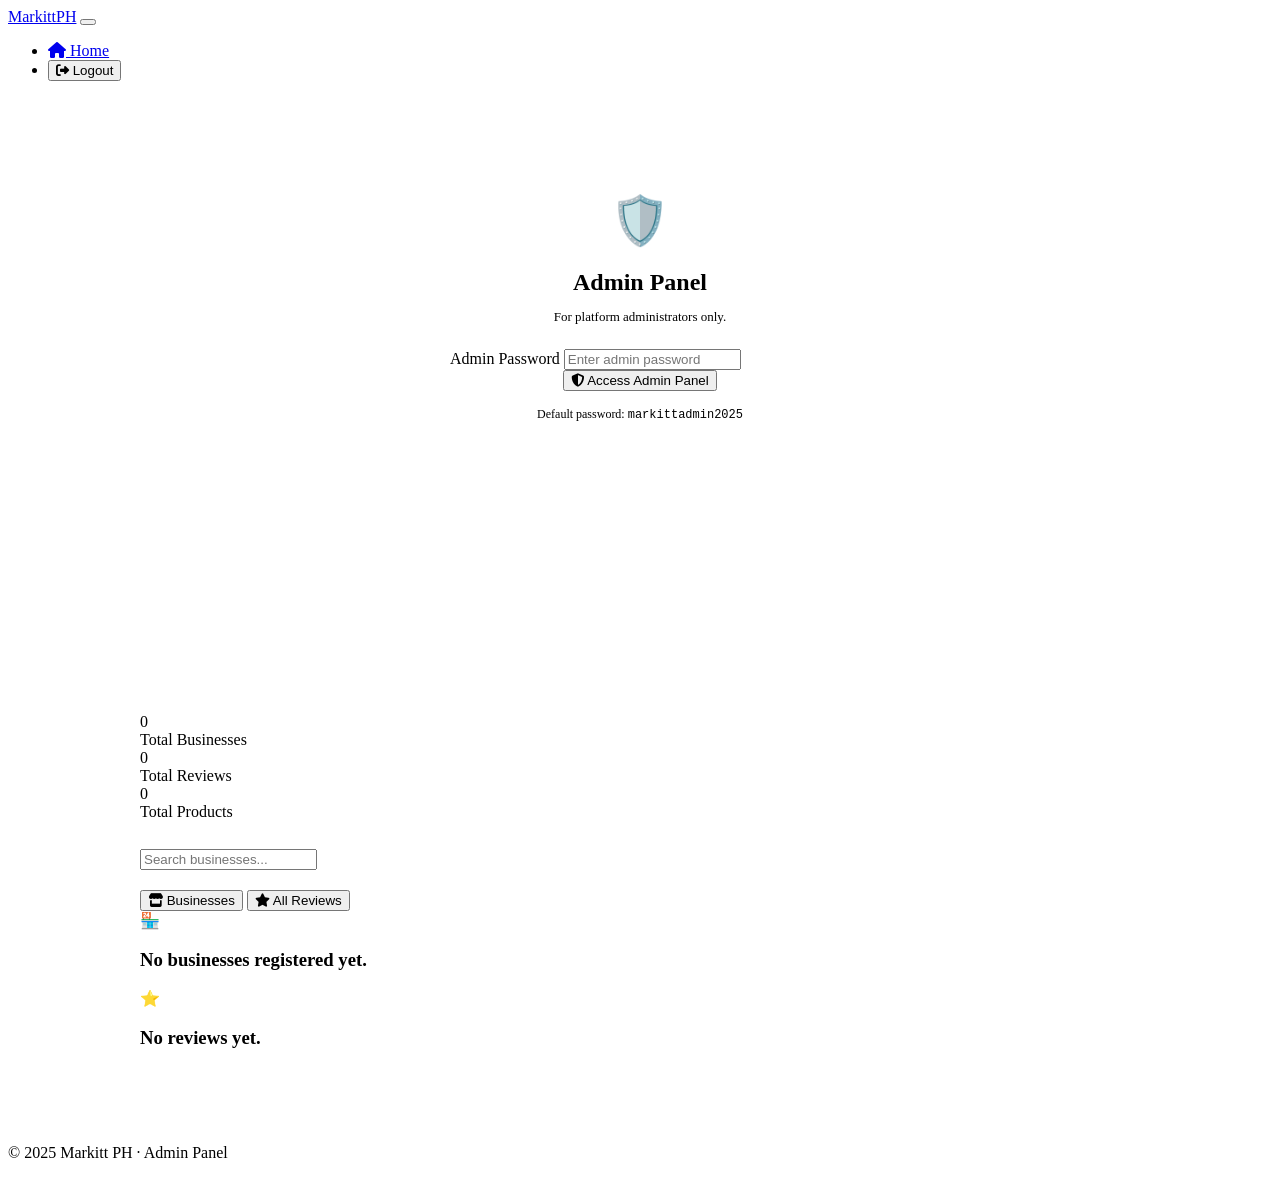
==== admin.html @ 1a279815 "Add files via upload" ====
<!DOCTYPE html>
<html lang="en">
<head>
  <meta charset="UTF-8" />
  <meta name="viewport" content="width=device-width, initial-scale=1.0" />
  <title>Admin Panel — Markitt PH</title>
  <link rel="stylesheet" href="css/styles.css" />
  <link rel="stylesheet" href="https://cdnjs.cloudflare.com/ajax/libs/font-awesome/6.5.0/css/all.min.css" />
  <style>
    .admin-wrap { max-width: 1000px; margin: 0 auto; padding: 32px 20px 60px; }
    .admin-login-card { max-width: 380px; margin: 80px auto; background: var(--white); border-radius: var(--radius); box-shadow: var(--shadow); padding: 32px; text-align: center; }
    .biz-row {
      background: var(--white);
      border-radius: var(--radius);
      box-shadow: var(--shadow);
      padding: 16px 20px;
      display: flex;
      align-items: center;
      gap: 14px;
      margin-bottom: 10px;
    }
    .biz-row-info { flex: 1; }
    .biz-row-info .name { font-weight: 700; color: var(--blue); font-size: 14px; }
    .biz-row-info .meta { font-size: 12px; color: var(--grey-dk); margin-top: 2px; }
    .biz-row-actions { display: flex; gap: 6px; flex-wrap: wrap; }
  </style>
</head>
<body>

  <nav class="navbar">
    <div class="navbar-inner">
      <a href="index.html" class="navbar-brand">Markitt<span>PH</span></a>
      <button class="nav-toggle" id="navToggle"><span></span><span></span><span></span></button>
      <ul class="navbar-links" id="navLinks">
        <li><a href="index.html"><i class="fa fa-home"></i> Home</a></li>
        <li><button class="btn btn-danger btn-sm" onclick="adminLogout()"><i class="fa fa-sign-out-alt"></i> Logout</button></li>
      </ul>
    </div>
  </nav>

  <!-- ── Admin Login ─────────────────────────────────────────── -->
  <div id="adminLoginScreen">
    <div class="admin-login-card">
      <div style="font-size:48px;margin-bottom:16px;">🛡️</div>
      <h2 style="margin-bottom:6px;">Admin Panel</h2>
      <p style="font-size:13px;color:var(--grey-dk);margin-bottom:24px;">For platform administrators only.</p>
      <div id="adminLoginAlert"></div>
      <div class="form-group" style="text-align:left;">
        <label class="form-label">Admin Password</label>
        <input type="password" class="form-control" id="adminPassInput" placeholder="Enter admin password"
               onkeydown="if(event.key==='Enter') adminLogin()" />
        <div class="form-error" id="errAdminPass"></div>
      </div>
      <button class="btn btn-secondary btn-block" onclick="adminLogin()">
        <i class="fa fa-shield-alt"></i> Access Admin Panel
      </button>
      <p style="margin-top:16px;font-size:12px;color:var(--grey-dk);">Default password: <code>markittadmin2025</code></p>
    </div>
  </div>

  <!-- ── Admin Dashboard ────────────────────────────────────── -->
  <div id="adminDashboard" class="hidden">

    <div class="page-hero" style="padding:28px 20px 22px;background:linear-gradient(135deg,var(--blue),#0D2347);">
      <h1 style="font-size:1.4rem;color:#fff;"><i class="fa fa-shield-alt"></i> Admin Panel</h1>
      <p style="color:rgba(255,255,255,0.8);font-size:13px;">Manage all listings and reviews on Markitt PH.</p>
    </div>

    <div class="admin-wrap">

      <!-- Analytics -->
      <div class="analytics-grid" style="margin-bottom:28px;">
        <div class="analytics-card">
          <div class="metric" id="adminTotalBiz">0</div>
          <div class="label">Total Businesses</div>
        </div>
        <div class="analytics-card" style="border-top-color:var(--green)">
          <div class="metric" id="adminTotalReviews">0</div>
          <div class="label">Total Reviews</div>
        </div>
        <div class="analytics-card" style="border-top-color:var(--orange)">
          <div class="metric" id="adminTotalProducts">0</div>
          <div class="label">Total Products</div>
        </div>
      </div>

      <!-- Search -->
      <div class="form-group" style="margin-bottom:20px;">
        <input type="text" class="form-control" id="adminSearch" placeholder="Search businesses..." oninput="renderAdminBiz()" />
      </div>

      <!-- Tabs -->
      <div class="tab-bar">
        <button class="tab-btn active" onclick="switchAdminTab('businesses', this)">
          <i class="fa fa-store"></i> Businesses
        </button>
        <button class="tab-btn" onclick="switchAdminTab('reviews', this)">
          <i class="fa fa-star"></i> All Reviews
        </button>
      </div>

      <!-- Businesses -->
      <div class="tab-panel active" id="admin-tab-businesses">
        <div id="adminBizList"></div>
        <div class="empty-state hidden" id="adminNoBiz">
          <div class="empty-icon">🏪</div>
          <h3>No businesses registered yet.</h3>
        </div>
      </div>

      <!-- All Reviews -->
      <div class="tab-panel" id="admin-tab-reviews">
        <div id="adminReviewList"></div>
        <div class="empty-state hidden" id="adminNoReviews">
          <div class="empty-icon">⭐</div>
          <h3>No reviews yet.</h3>
        </div>
      </div>

    </div><!-- /admin-wrap -->
  </div><!-- /adminDashboard -->

  <footer class="site-footer">
    <p>© 2025 Markitt PH · Admin Panel</p>
  </footer>
  <div id="toast"></div>

  <script src="js/utils.js"></script>
  <script src="js/admin.js"></script>
  <script>
    document.getElementById('navToggle').addEventListener('click', () => {
      document.getElementById('navLinks').classList.toggle('open');
    });
  </script>
</body>
</html>
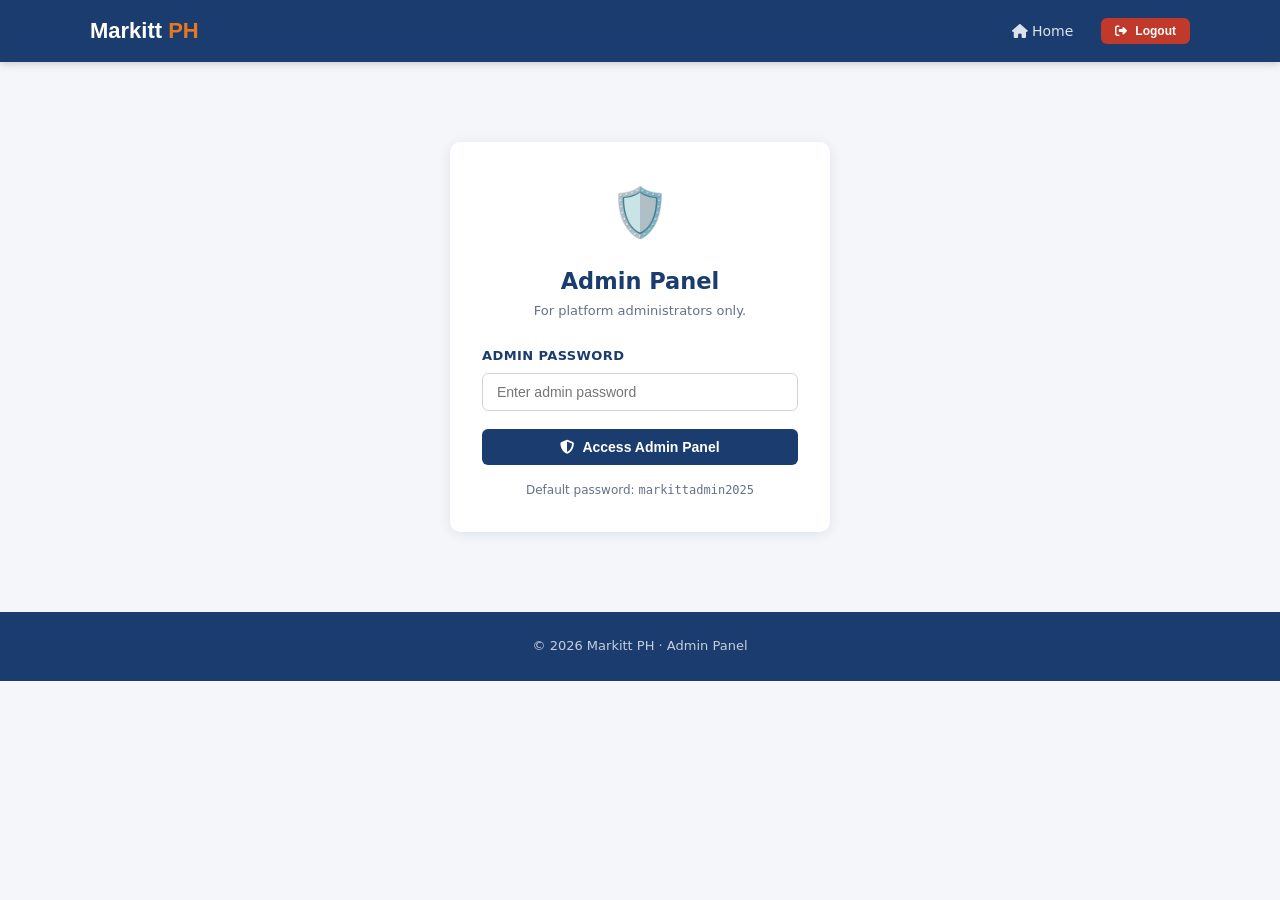
==== commit 3db1e9a3: "Add files via upload" ====
--- a/admin.html
+++ b/admin.html
@@ -4,7 +4,7 @@
   <meta charset="UTF-8" />
   <meta name="viewport" content="width=device-width, initial-scale=1.0" />
   <title>Admin Panel — Markitt PH</title>
-  <link rel="stylesheet" href="css/styles.css" />
+  <link rel="stylesheet" href="styles.css" />
   <link rel="stylesheet" href="https://cdnjs.cloudflare.com/ajax/libs/font-awesome/6.5.0/css/all.min.css" />
   <style>
     .admin-wrap { max-width: 1000px; margin: 0 auto; padding: 32px 20px 60px; }
@@ -121,12 +121,12 @@
   </div><!-- /adminDashboard -->
 
   <footer class="site-footer">
-    <p>© 2025 Markitt PH · Admin Panel</p>
+    <p>© 2026 Markitt PH · Admin Panel</p>
   </footer>
   <div id="toast"></div>
 
-  <script src="js/utils.js"></script>
-  <script src="js/admin.js"></script>
+  <script src="utils.js"></script>
+  <script src="admin.js"></script>
   <script>
     document.getElementById('navToggle').addEventListener('click', () => {
       document.getElementById('navLinks').classList.toggle('open');
--- a/styles.css
+++ b/styles.css
@@ -0,0 +1,563 @@
+/* ============================================================
+   MARKITT PH — Main Stylesheet
+   Colours: Blue #1A3C6E | Orange #E87722 | Green #2D6A4F
+   Font: Poppins (headings) | Inter (body)
+   ============================================================ */
+
+@import url('https://fonts.googleapis.com/css2?family=Poppins:wght@400;600;700;800&family=Inter:wght@400;500;600&display=swap');
+
+/* ── Reset & Base ─────────────────────────────────────────── */
+*, *::before, *::after { box-sizing: border-box; margin: 0; padding: 0; }
+
+:root {
+  --blue:    #1A3C6E;
+  --blue-lt: #2A5298;
+  --orange:  #E87722;
+  --orange-lt: #F9A055;
+  --green:   #2D6A4F;
+  --green-lt:#40916C;
+  --grey-bg: #F4F6F9;
+  --grey-md: #D0D5DD;
+  --grey-dk: #667085;
+  --text:    #111111;
+  --white:   #FFFFFF;
+  --shadow:  0 2px 12px rgba(26,60,110,0.10);
+  --radius:  10px;
+  --radius-sm: 6px;
+}
+
+html { scroll-behavior: smooth; }
+
+body {
+  font-family: 'Inter', system-ui, sans-serif;
+  font-size: 15px;
+  color: var(--text);
+  background: var(--grey-bg);
+  line-height: 1.6;
+  min-height: 100vh;
+}
+
+h1,h2,h3,h4,h5 {
+  font-family: 'Poppins', system-ui, sans-serif;
+  color: var(--blue);
+  line-height: 1.25;
+}
+
+a { color: var(--orange); text-decoration: none; }
+a:hover { text-decoration: underline; }
+
+img { max-width: 100%; display: block; }
+
+/* ── Utility ──────────────────────────────────────────────── */
+.container { max-width: 1100px; margin: 0 auto; padding: 0 20px; }
+.text-center { text-align: center; }
+.mt-1 { margin-top: 8px; }
+.mt-2 { margin-top: 16px; }
+.mt-3 { margin-top: 24px; }
+.mb-1 { margin-bottom: 8px; }
+.mb-2 { margin-bottom: 16px; }
+.mb-3 { margin-bottom: 24px; }
+.hidden { display: none !important; }
+
+/* ── Buttons ──────────────────────────────────────────────── */
+.btn {
+  display: inline-flex;
+  align-items: center;
+  gap: 8px;
+  font-family: 'Poppins', sans-serif;
+  font-size: 14px;
+  font-weight: 600;
+  padding: 10px 22px;
+  border-radius: var(--radius-sm);
+  border: none;
+  cursor: pointer;
+  transition: all 0.2s ease;
+  text-decoration: none;
+}
+.btn-primary   { background: var(--orange); color: var(--white); }
+.btn-primary:hover { background: var(--orange-lt); color: var(--white); text-decoration: none; }
+.btn-secondary { background: var(--blue); color: var(--white); }
+.btn-secondary:hover { background: var(--blue-lt); color: var(--white); text-decoration: none; }
+.btn-outline   { background: transparent; color: var(--blue); border: 2px solid var(--blue); }
+.btn-outline:hover { background: var(--blue); color: var(--white); text-decoration: none; }
+.btn-danger    { background: #C0392B; color: var(--white); }
+.btn-danger:hover { background: #A93226; text-decoration: none; }
+.btn-green     { background: var(--green); color: var(--white); }
+.btn-green:hover { background: var(--green-lt); text-decoration: none; }
+.btn-sm { font-size: 12px; padding: 6px 14px; }
+.btn-lg { font-size: 16px; padding: 14px 32px; border-radius: var(--radius); }
+.btn-block { width: 100%; justify-content: center; }
+
+/* ── Navbar ───────────────────────────────────────────────── */
+.navbar {
+  background: var(--blue);
+  padding: 0 20px;
+  position: sticky;
+  top: 0;
+  z-index: 1000;
+  box-shadow: 0 2px 8px rgba(0,0,0,0.18);
+}
+.navbar-inner {
+  max-width: 1100px;
+  margin: 0 auto;
+  display: flex;
+  align-items: center;
+  justify-content: space-between;
+  height: 62px;
+}
+.navbar-brand {
+  font-family: 'Poppins', sans-serif;
+  font-weight: 800;
+  font-size: 22px;
+  color: var(--white);
+  text-decoration: none;
+  display: flex;
+  align-items: center;
+  gap: 6px;
+}
+.navbar-brand span { color: var(--orange); }
+.navbar-brand:hover { text-decoration: none; }
+
+.navbar-links {
+  display: flex;
+  align-items: center;
+  gap: 6px;
+  list-style: none;
+}
+.navbar-links a {
+  color: rgba(255,255,255,0.85);
+  font-size: 14px;
+  font-weight: 500;
+  padding: 6px 14px;
+  border-radius: var(--radius-sm);
+  transition: background 0.2s;
+  text-decoration: none;
+}
+.navbar-links a:hover,
+.navbar-links a.active { background: rgba(255,255,255,0.15); color: var(--white); }
+.navbar-links .btn { margin-left: 8px; }
+
+/* Hamburger */
+.nav-toggle {
+  display: none;
+  background: none;
+  border: none;
+  cursor: pointer;
+  flex-direction: column;
+  gap: 5px;
+  padding: 4px;
+}
+.nav-toggle span {
+  display: block;
+  width: 24px;
+  height: 2px;
+  background: var(--white);
+  border-radius: 2px;
+  transition: all 0.3s;
+}
+
+/* ── Cards ────────────────────────────────────────────────── */
+.card {
+  background: var(--white);
+  border-radius: var(--radius);
+  box-shadow: var(--shadow);
+  overflow: hidden;
+}
+.card-body { padding: 24px; }
+.card-footer {
+  padding: 14px 24px;
+  background: var(--grey-bg);
+  border-top: 1px solid var(--grey-md);
+}
+
+/* ── Category Badge ───────────────────────────────────────── */
+.badge {
+  display: inline-block;
+  font-size: 11px;
+  font-weight: 600;
+  padding: 3px 10px;
+  border-radius: 20px;
+  text-transform: uppercase;
+  letter-spacing: 0.5px;
+}
+.badge-green  { background: #D8F3DC; color: var(--green); }
+.badge-blue   { background: #DBEAFE; color: var(--blue); }
+.badge-orange { background: #FEF3C7; color: #B45309; }
+
+/* ── Star Rating Display ──────────────────────────────────── */
+.stars { color: var(--orange); font-size: 16px; letter-spacing: 2px; }
+.stars-sm { font-size: 13px; }
+.star-empty { color: var(--grey-md); }
+
+/* ── Star Input ───────────────────────────────────────────── */
+.star-input { display: flex; gap: 4px; flex-direction: row-reverse; justify-content: flex-end; }
+.star-input input { display: none; }
+.star-input label {
+  font-size: 28px;
+  color: var(--grey-md);
+  cursor: pointer;
+  transition: color 0.15s;
+}
+.star-input label:hover,
+.star-input label:hover ~ label,
+.star-input input:checked ~ label { color: var(--orange); }
+
+/* ── Forms ────────────────────────────────────────────────── */
+.form-group { margin-bottom: 18px; }
+.form-label {
+  display: block;
+  font-weight: 600;
+  font-size: 13px;
+  color: var(--blue);
+  margin-bottom: 6px;
+  text-transform: uppercase;
+  letter-spacing: 0.4px;
+}
+.form-control {
+  width: 100%;
+  padding: 10px 14px;
+  border: 1.5px solid var(--grey-md);
+  border-radius: var(--radius-sm);
+  font-family: 'Inter', sans-serif;
+  font-size: 14px;
+  color: var(--text);
+  background: var(--white);
+  transition: border-color 0.2s;
+  appearance: none;
+}
+.form-control:focus {
+  outline: none;
+  border-color: var(--blue);
+  box-shadow: 0 0 0 3px rgba(26,60,110,0.10);
+}
+.form-control.error { border-color: #C0392B; }
+.form-hint { font-size: 12px; color: var(--grey-dk); margin-top: 4px; }
+.form-error { font-size: 12px; color: #C0392B; margin-top: 4px; display: none; }
+.form-error.show { display: block; }
+textarea.form-control { resize: vertical; min-height: 90px; }
+select.form-control { background-image: url("data:image/svg+xml,%3Csvg xmlns='http://www.w3.org/2000/svg' width='12' height='8' viewBox='0 0 12 8'%3E%3Cpath d='M1 1l5 5 5-5' stroke='%231A3C6E' stroke-width='1.5' fill='none'/%3E%3C/svg%3E"); background-repeat: no-repeat; background-position: right 14px center; padding-right: 36px; }
+
+/* ── Alert / Toast ────────────────────────────────────────── */
+.alert {
+  padding: 12px 18px;
+  border-radius: var(--radius-sm);
+  font-size: 14px;
+  font-weight: 500;
+  margin-bottom: 16px;
+  display: flex;
+  align-items: center;
+  gap: 10px;
+}
+.alert-success { background: #D8F3DC; color: var(--green); border: 1px solid var(--green-lt); }
+.alert-error   { background: #FDECEA; color: #C0392B; border: 1px solid #E74C3C; }
+.alert-info    { background: #DBEAFE; color: var(--blue); border: 1px solid var(--blue-lt); }
+
+/* Toast popup */
+#toast {
+  position: fixed;
+  bottom: 28px;
+  left: 50%;
+  transform: translateX(-50%) translateY(80px);
+  background: var(--blue);
+  color: var(--white);
+  padding: 12px 28px;
+  border-radius: 30px;
+  font-size: 14px;
+  font-weight: 600;
+  box-shadow: 0 4px 20px rgba(0,0,0,0.2);
+  z-index: 9999;
+  transition: transform 0.3s ease;
+  pointer-events: none;
+}
+#toast.show { transform: translateX(-50%) translateY(0); }
+
+/* ── Page Hero ────────────────────────────────────────────── */
+.page-hero {
+  background: linear-gradient(135deg, var(--blue) 0%, var(--blue-lt) 100%);
+  color: var(--white);
+  padding: 56px 20px;
+  text-align: center;
+}
+.page-hero h1 { color: var(--white); font-size: clamp(1.8rem, 4vw, 2.6rem); }
+.page-hero p  { color: rgba(255,255,255,0.80); margin-top: 10px; font-size: 16px; }
+
+/* ── Section ──────────────────────────────────────────────── */
+.section { padding: 48px 20px; }
+.section-title {
+  font-size: 1.5rem;
+  color: var(--blue);
+  margin-bottom: 6px;
+}
+.section-subtitle {
+  color: var(--grey-dk);
+  margin-bottom: 28px;
+  font-size: 14px;
+}
+.section-divider {
+  height: 4px;
+  width: 48px;
+  background: var(--orange);
+  border-radius: 4px;
+  margin: 8px 0 24px;
+}
+
+/* ── Business Card Grid ───────────────────────────────────── */
+.biz-grid {
+  display: grid;
+  grid-template-columns: repeat(auto-fill, minmax(280px, 1fr));
+  gap: 22px;
+  margin-top: 24px;
+}
+.biz-card {
+  background: var(--white);
+  border-radius: var(--radius);
+  box-shadow: var(--shadow);
+  overflow: hidden;
+  transition: transform 0.2s, box-shadow 0.2s;
+  display: flex;
+  flex-direction: column;
+}
+.biz-card:hover { transform: translateY(-4px); box-shadow: 0 8px 28px rgba(26,60,110,0.14); }
+.biz-card-img {
+  width: 100%;
+  height: 160px;
+  object-fit: cover;
+  background: linear-gradient(135deg, #DBEAFE, #EEF3FA);
+  display: flex;
+  align-items: center;
+  justify-content: center;
+  font-size: 48px;
+  color: var(--blue);
+}
+.biz-card-img img { width: 100%; height: 100%; object-fit: cover; }
+.biz-card-body { padding: 18px; flex: 1; }
+.biz-card-name { font-size: 1rem; font-weight: 700; color: var(--blue); margin-bottom: 4px; }
+.biz-card-cat  { margin-bottom: 8px; }
+.biz-card-desc { font-size: 13px; color: var(--grey-dk); margin-bottom: 12px; line-height: 1.5;
+                 display: -webkit-box; -webkit-line-clamp: 2; -webkit-box-orient: vertical; overflow: hidden; }
+.biz-card-footer {
+  padding: 12px 18px;
+  border-top: 1px solid var(--grey-bg);
+  display: flex;
+  justify-content: space-between;
+  align-items: center;
+}
+
+/* ── Empty State ──────────────────────────────────────────── */
+.empty-state {
+  text-align: center;
+  padding: 60px 20px;
+  color: var(--grey-dk);
+}
+.empty-state .empty-icon { font-size: 52px; margin-bottom: 14px; }
+.empty-state h3 { color: var(--blue); margin-bottom: 8px; }
+.empty-state p  { font-size: 14px; margin-bottom: 20px; }
+
+/* ── Modal ────────────────────────────────────────────────── */
+.modal-overlay {
+  display: none;
+  position: fixed;
+  inset: 0;
+  background: rgba(0,0,0,0.45);
+  z-index: 2000;
+  align-items: center;
+  justify-content: center;
+  padding: 20px;
+}
+.modal-overlay.open { display: flex; }
+.modal {
+  background: var(--white);
+  border-radius: var(--radius);
+  box-shadow: 0 12px 48px rgba(0,0,0,0.2);
+  width: 100%;
+  max-width: 500px;
+  max-height: 90vh;
+  overflow-y: auto;
+  animation: modalIn 0.25s ease;
+}
+@keyframes modalIn { from { transform: scale(0.92); opacity: 0; } to { transform: scale(1); opacity: 1; } }
+.modal-header {
+  padding: 20px 24px 16px;
+  border-bottom: 1px solid var(--grey-md);
+  display: flex;
+  justify-content: space-between;
+  align-items: center;
+}
+.modal-header h3 { font-size: 1.1rem; }
+.modal-close {
+  background: none;
+  border: none;
+  font-size: 22px;
+  cursor: pointer;
+  color: var(--grey-dk);
+  line-height: 1;
+}
+.modal-body { padding: 24px; }
+.modal-footer {
+  padding: 16px 24px;
+  border-top: 1px solid var(--grey-md);
+  display: flex;
+  justify-content: flex-end;
+  gap: 10px;
+}
+
+/* ── Analytics Cards ──────────────────────────────────────── */
+.analytics-grid {
+  display: grid;
+  grid-template-columns: repeat(auto-fill, minmax(160px, 1fr));
+  gap: 16px;
+  margin-bottom: 28px;
+}
+.analytics-card {
+  background: var(--white);
+  border-radius: var(--radius);
+  padding: 20px;
+  text-align: center;
+  box-shadow: var(--shadow);
+  border-top: 4px solid var(--orange);
+}
+.analytics-card .metric { font-size: 2rem; font-weight: 700; color: var(--blue); }
+.analytics-card .label { font-size: 12px; color: var(--grey-dk); margin-top: 4px; text-transform: uppercase; }
+
+/* ── Table ────────────────────────────────────────────────── */
+.data-table { width: 100%; border-collapse: collapse; }
+.data-table th {
+  background: var(--blue);
+  color: var(--white);
+  padding: 12px 16px;
+  font-size: 13px;
+  text-align: left;
+  font-family: 'Poppins', sans-serif;
+}
+.data-table td {
+  padding: 12px 16px;
+  font-size: 13px;
+  border-bottom: 1px solid var(--grey-bg);
+  vertical-align: middle;
+}
+.data-table tr:hover td { background: var(--grey-bg); }
+
+/* ── Tabs ─────────────────────────────────────────────────── */
+.tab-bar {
+  display: flex;
+  gap: 4px;
+  border-bottom: 2px solid var(--grey-md);
+  margin-bottom: 24px;
+}
+.tab-btn {
+  font-family: 'Poppins', sans-serif;
+  font-size: 14px;
+  font-weight: 600;
+  color: var(--grey-dk);
+  background: none;
+  border: none;
+  padding: 10px 20px;
+  cursor: pointer;
+  border-bottom: 3px solid transparent;
+  margin-bottom: -2px;
+  transition: all 0.2s;
+}
+.tab-btn.active { color: var(--blue); border-bottom-color: var(--orange); }
+.tab-panel { display: none; }
+.tab-panel.active { display: block; }
+
+/* ── Product Card ─────────────────────────────────────────── */
+.product-grid {
+  display: grid;
+  grid-template-columns: repeat(auto-fill, minmax(200px, 1fr));
+  gap: 18px;
+}
+.product-card {
+  background: var(--white);
+  border-radius: var(--radius);
+  box-shadow: var(--shadow);
+  overflow: hidden;
+}
+.product-card-img {
+  height: 140px;
+  background: var(--grey-bg);
+  display: flex;
+  align-items: center;
+  justify-content: center;
+  font-size: 36px;
+  overflow: hidden;
+}
+.product-card-img img { width: 100%; height: 100%; object-fit: cover; }
+.product-card-body { padding: 14px; }
+.product-card-name { font-weight: 700; font-size: 14px; color: var(--blue); margin-bottom: 4px; }
+.product-card-price { color: var(--orange); font-weight: 700; font-size: 15px; }
+.product-card-desc { font-size: 12px; color: var(--grey-dk); margin-top: 4px; }
+
+/* ── Review Card ──────────────────────────────────────────── */
+.review-card {
+  background: var(--grey-bg);
+  border-radius: var(--radius);
+  padding: 16px 20px;
+  margin-bottom: 14px;
+  border-left: 4px solid var(--orange);
+}
+.review-header { display: flex; justify-content: space-between; align-items: center; margin-bottom: 6px; }
+.reviewer-name { font-weight: 700; font-size: 14px; color: var(--blue); }
+.review-date   { font-size: 12px; color: var(--grey-dk); }
+.review-text   { font-size: 14px; color: var(--text); line-height: 1.55; margin-top: 6px; }
+
+/* ── Map ──────────────────────────────────────────────────── */
+#map { height: 300px; border-radius: var(--radius); z-index: 1; margin-top: 12px; }
+
+/* ── Footer ───────────────────────────────────────────────── */
+.site-footer {
+  background: var(--blue);
+  color: rgba(255,255,255,0.75);
+  text-align: center;
+  padding: 24px 20px;
+  font-size: 13px;
+  margin-top: 48px;
+}
+.site-footer a { color: var(--orange); }
+
+/* ── Step Progress ────────────────────────────────────────── */
+.step-progress {
+  display: flex;
+  align-items: center;
+  justify-content: center;
+  gap: 0;
+  margin-bottom: 36px;
+}
+.step-item { display: flex; align-items: center; }
+.step-circle {
+  width: 36px; height: 36px;
+  border-radius: 50%;
+  display: flex; align-items: center; justify-content: center;
+  font-family: 'Poppins', sans-serif;
+  font-size: 14px; font-weight: 700;
+  background: var(--grey-md);
+  color: var(--grey-dk);
+  transition: all 0.3s;
+  position: relative;
+  z-index: 1;
+}
+.step-circle.active { background: var(--orange); color: var(--white); }
+.step-circle.done   { background: var(--green);  color: var(--white); }
+.step-line { width: 60px; height: 2px; background: var(--grey-md); }
+.step-line.done { background: var(--green); }
+
+/* ── Responsive ───────────────────────────────────────────── */
+@media (max-width: 768px) {
+  .navbar-links { display: none; flex-direction: column; position: absolute; top: 62px; left: 0; right: 0; background: var(--blue); padding: 12px 20px 20px; gap: 4px; }
+  .navbar-links.open { display: flex; }
+  .navbar { position: relative; }
+  .nav-toggle { display: flex; }
+  .biz-grid { grid-template-columns: repeat(auto-fill, minmax(260px, 1fr)); }
+  .product-grid { grid-template-columns: repeat(auto-fill, minmax(160px, 1fr)); }
+  .analytics-grid { grid-template-columns: repeat(2, 1fr); }
+  .step-line { width: 32px; }
+  .modal { max-height: 95vh; }
+  .tab-bar { overflow-x: auto; }
+}
+
+@media (max-width: 480px) {
+  .page-hero { padding: 36px 16px; }
+  .section { padding: 32px 16px; }
+  .biz-grid { grid-template-columns: 1fr; }
+  .product-grid { grid-template-columns: repeat(2, 1fr); }
+}
